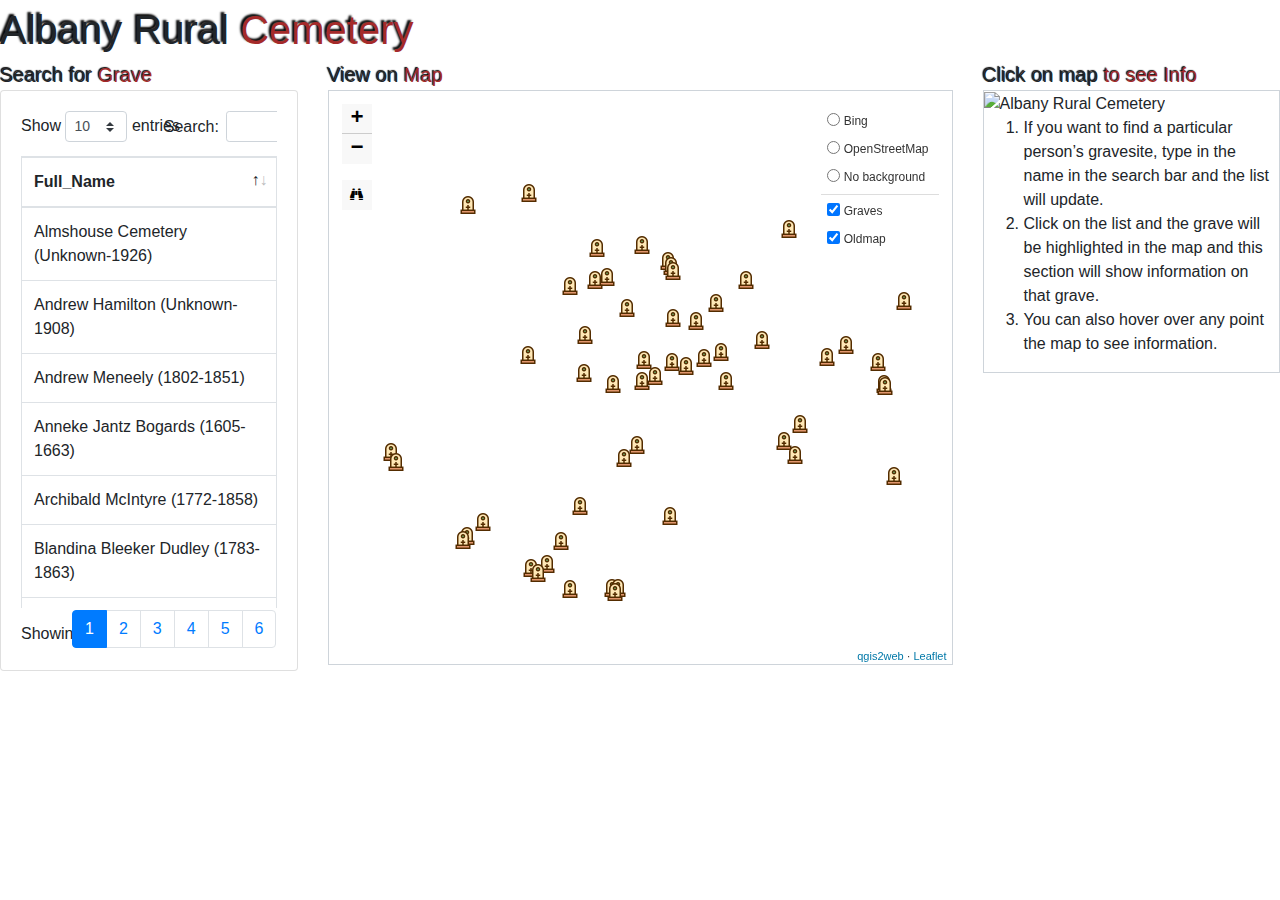
==== index.html @ 7cc1c459 "added grave photos" ====
<!doctype html>
<html lang="en">

<head>
    <meta charset="utf-8">
    <meta http-equiv="X-UA-Compatible" content="IE=edge">
    <meta name="viewport" content="initial-scale=1,user-scalable=no,maximum-scale=1,width=device-width">
    <meta name="mobile-web-app-capable" content="yes">
    <meta name="apple-mobile-web-app-capable" content="yes">
    <link rel="stylesheet" href="css/leaflet.css">
    <link rel="stylesheet" href="css/qgis2web.css">
    <link rel="stylesheet" href="css/fontawesome-all.min.css">
    <link rel="stylesheet" href="css/leaflet-search.css">
    <!-- Custom fonts for this template-->
    <link href="css/all.min.css" rel="stylesheet" type="text/css">

    <!-- Page level plugin CSS-->
    <link href="css/dataTables.bootstrap4.css" rel="stylesheet">

    <!-- Custom styles for this template-->
    <link href="css/sb-admin.css" rel="stylesheet">

    <script src="js/jquery.min.js"></script>
    <script src="js/bootstrap.bundle.min.js"></script>
    <script src="js/jquery.dataTables.js"></script>
    <script src="js/dataTables.bootstrap4.js"></script>

    <script src="js/qgis2web_expressions.js"></script>
    <script src="js/leaflet.js"></script>
    <script src="js/leaflet.rotatedMarker.js"></script>
    <script src="js/leaflet.pattern.js"></script>
    <script src="js/leaflet-hash.js"></script>
    <script src="js/Autolinker.min.js"></script>
    <script src="js/rbush.min.js"></script>
    <script src="js/labelgun.min.js"></script>
    <script src="js/labels.js"></script>
    <script src="js/leaflet-search.js"></script>
    <script src="data/Notables_1_updated.js"></script>

    <script src="https://cdn.polyfill.io/v2/polyfill.min.js?features=Promise"></script>
    <script src="js/leaflet-bing-layer.min.js"></script>
    <style>
        #map {
            width: 100%;
            height: 575px;
        }
        
        .info {
            padding: 6px 8px;
            font: 14px/16px Arial, Helvetica, sans-serif;
            background: white;
            background: rgba(255, 255, 255, 0.8);
            box-shadow: 0 0 15px rgba(0, 0, 0, 0.2);
            border-radius: 5px;
            pointer-events: none;
        }
    </style>
    <title></title>
</head>

<body>

    <div>
        <div class='row'>
            <div class="col-12">
                <span style="font-size: 40px;
                text-shadow: -2px -2px 2px black;">Albany Rural </span><span style="color: brown; font-size: 40px;
                text-shadow: -2px -2px 2px black;">Cemetery
                </span>
            </div>
        </div>
        <div class='row'>
            <div class="col-sm-3 col-md-3">
                <div id='info'></div>
                <span style="font-size: 20px;text-shadow: -1px -1px 1px black;">Search for </span>
                <span style="color: brown; font-size: 20px;
                            text-shadow: -1px -1px 1px black;">Grave
                </span>
                <div class="card mb-3">
                    <!-- <div class="card-header">
                                <i class="fas fa-table"></i> Click the list to view in map
                            </div> -->
                    <div class="card-body">
                        <div class="table-responsive">
                            <table class="table table-bordered" id="dataTable" width="100%" cellspacing="0">
                                <thead>
                                    <tr></tr>
                                </thead>
                                <tbody></tbody>
                            </table>
                        </div>
                    </div>
                </div>
            </div>

            <div class="col-sm-6 col-md-6">
                <span style="font-size: 20px;text-shadow: -1px -1px 1px black;">View on </span>
                <span style="color: brown; font-size: 20px;text-shadow: -1px -1px 1px black;">Map</span>
                <div id="map" style="border: #ced4da 1px solid">
                </div>
            </div>
            <div class="col-sm-3 col-md-3">
                <span style="font-size: 20px; text-shadow: -1px -1px 1px black; ">Click on map </span>
                <span style="color: brown; font-size: 20px; text-shadow: -1px -1px 1px black; ">to see Info</span>
                <div id="bio" style="border: #ced4da 1px solid">
                    <img src="https://s14-eu5.startpage.com/cgi-bin/serveimage?url=https%3A%2F%2Fupload.wikimedia.org%2Fwikipedia%2Fcommons%2F9%2F94%2FAlbany_Rural_Cemetery_16.jpg&sp=553de59a2ab49dc7fc9ce451734e9814" alt="Albany Rural Cemetery" width="100%" height="100%">
                    <ol>
                        <li>If you want to find a particular person’s gravesite, type in the name in the search bar and the list will update.</li>
                        <li>Click on the list and the grave will be highlighted in the map and this section will show information on that grave.</li>
                        <li>You can also hover over any point the map to see information.</li>
                    </ol>
                </div>
            </div>
        </div>
        <div class='row'>
            <div class="col "></div>
            <div class="col "></div>
        </div>
    </div>
    <!-- <iframe src="https://www.google.com/maps/embed?pb=!4v1564128406600!6m8!1m7!1stxEy7qZUuLd08lRVj1qCnw!2m2!1d42.70544377507082!2d-73.73282308149905!3f322.23315604397925!4f-14.34653017062999!5f0.7820865974627469 " width="600 " height="450
                " frameborder="0 " style="border:0 " allowfullscreen></iframe> -->


</body>
<script src="js/myFuncs.js"></script>
<script>
    var highlightLayer;

    function highlightFeature(e) {
        highlightLayer = e.target;

        b = L.DomUtil.get('bio');
        b.innerHTML = bio_table_generator(highlightLayer.feature);
        // debugger;

        if (e.target.feature.geometry.type === 'LineString') {
            highlightLayer.setStyle({
                color: '#ffff00',
            });
        } else {
            highlightLayer.setStyle({
                fillColor: '#ffff00',
                fillOpacity: 1
            });
        }
    }

    var map = L.map('map', {
        zoomControl: true,
        maxZoom: 28,
        minZoom: 1
    })
    var hash = new L.Hash(map);
    map.attributionControl.setPrefix('<a href="https://github.com/tomchadwin/qgis2web " target="_blank ">qgis2web</a> &middot; <a href="http://leafletjs.com " title="A JS library for interactive maps ">Leaflet</a>');
    var bounds_group = new L.featureGroup([]);

    function setBounds() {
        if (bounds_group.getLayers().length) {
            map.fitBounds(bounds_group.getBounds());
        }
    }
    var layer_OSMStandard_0 = L.tileLayer('http://tile.openstreetmap.org/{z}/{x}/{y}.png', {
        opacity: 1.0,
        attribution: '<a href="https://www.openstreetmap.org/copyright ">© OpenStreetMap contributors, CC-BY-SA</a>',
    });
    layer_OSMStandard_0;
    // map.addLayer(layer_OSMStandard_0);

    var BING_KEY = 'AuhiCJHlGzhg93IqUH_oCpl_-ZUrIE6SPftlyGYUvr9Amx5nzA-WqGcPquyFZl4L';
    var bingLayer = L.tileLayer.bing(BING_KEY);

    var empty_baseLayer = L.tileLayer('', {});

    function pop_Notables_1(feature, layer) {
        layer.on({
            mouseout: function(e) {
                // info.update();

                for (i in e.target._eventParents) {
                    e.target._eventParents[i].resetStyle(e.target);
                }
            },
            mouseover: highlightFeature,
        });
    }

    map.createPane('pane_Notables_1');
    map.getPane('pane_Notables_1').style.zIndex = 401;
    map.getPane('pane_Notables_1').style['mix-blend-mode'] = 'normal';
    var layer_Notables_1 = new L.geoJson(json_Notables_1, {
        attribution: '',
        pane: 'pane_Notables_1',
        onEachFeature: pop_Notables_1,
        pointToLayer: function(feature, latlng) {
            var context = {
                feature: feature,
                variables: {}
            };
            // you can set .my-div-icon styles in CSS
            return L.marker(latlng, style_Notables_div_icon(feature));
            // return L.circleMarker(latlng, style_Notables_1_0(feature));
        },
    });
    bounds_group.addLayer(layer_Notables_1);
    setBounds();
    let search = new L.Control.Search({
        layer: layer_Notables_1,
        initial: false,
        hideMarkerOnCollapse: true,
        propertyName: 'Full_Name'
    });
    map.addControl(search);
    var imageUrl = 'images/OldMapHiRes-600.png';
    var imageBounds = [
        [42.6947488, -73.7457503],
        [42.7174971, -73.7212940]
    ];
    var oldMap = L.imageOverlay(imageUrl, imageBounds)
    oldMap.addTo(map);
    var baseLayers = {
        "Bing ": bingLayer,
        "OpenStreetMap ": layer_OSMStandard_0,
        "No background ": empty_baseLayer
    };

    var overlays = {
        "Graves ": layer_Notables_1,
        "Oldmap ": oldMap
    };
    L.control.layers(baseLayers, overlays, {
        collapsed: false
    }).addTo(map);
    document.getElementsByClassName('search-button')[0].className +=
        ' fa fa-binoculars';
</script>
<script>
    // $table = $('#sidebar table>tbody');
    $table = $('#dataTable');
    $col_to_show = ['Full_Name', 'Birth', 'Death', "Source", "Titles", "PhotoURL", "BioURL"];
    // "OBJECTID", "First_name", "Last_Name", "ARC_Secton", "ARCPvt_Pub", "ARC_Lot", "Full_Name", "Source", "Titles", "Birth", "Death", "NotablesID", "PhotoURL", "BioURL"]

    $data_table = [];
    layer_Notables_1.eachLayer(function(layer) {
        $data = [];
        for (const key in $col_to_show) {
            if (layer.feature.properties.hasOwnProperty($col_to_show[key])) {
                const element = layer.feature.properties[$col_to_show[key]];
                $data.push(element);
            }
        }
        $data_table.unshift($data);
        // debugger;
        // $data_table.push(layer.feature.properties);
    });
    var table = $('#dataTable').DataTable({
        data: $data_table,
        columns: [{
            title: "Full_Name "
        }],
        "columnDefs": [{
            // The `data` parameter refers to the data for the cell (defined by the
            // `data` option, which defaults to the column being worked with, in
            // this case `data: 0`.
            "render": function(data, type, row) {
                // debugger;
                birth = typeof(row[1]) == "string" ? row[1].substr(0, 4) : "Unknown";
                death = typeof(row[2]) == "string" ? row[2].substr(0, 4) : "Unknown";
                return data + ' (' + birth + '-' + death + ')';
            },
            "targets": 0
        }, {
            "visible": false,
            "targets": [1]
        }],
        "scrollY": "400px",
        "scrollCollapse": true,
        "paging": true,
        "pagingType": "numbers"
    });
    $('#dataTable tbody').on('click', 'tr', function() {
        var data = table.row(this).data();
        // alert('You clicked on ' + data[0] + '\'s row');
        // console.log(data);
        search._fillRecordsCache()
        $loc = search._getLocation(data[0]);
        search.showLocation($loc, data[0]);
        let s = search._recordsFromLayer()[data[0]];
        b = L.DomUtil.get('bio');
        b.innerHTML = bio_table_generator(s.layer.feature);
    });
</script>

</html>
---- css/leaflet.css ----
/* required styles */

.leaflet-pane,
.leaflet-tile,
.leaflet-marker-icon,
.leaflet-marker-shadow,
.leaflet-tile-container,
.leaflet-pane > svg,
.leaflet-pane > canvas,
.leaflet-zoom-box,
.leaflet-image-layer,
.leaflet-layer {
	position: absolute;
	left: 0;
	top: 0;
	}
.leaflet-container {
	overflow: hidden;
	}
.leaflet-tile,
.leaflet-marker-icon,
.leaflet-marker-shadow {
	-webkit-user-select: none;
	   -moz-user-select: none;
	        user-select: none;
	  -webkit-user-drag: none;
	}
/* Prevents IE11 from highlighting tiles in blue */
.leaflet-tile::selection {
	background: transparent;
}
/* Safari renders non-retina tile on retina better with this, but Chrome is worse */
.leaflet-safari .leaflet-tile {
	image-rendering: -webkit-optimize-contrast;
	}
/* hack that prevents hw layers "stretching" when loading new tiles */
.leaflet-safari .leaflet-tile-container {
	width: 1600px;
	height: 1600px;
	-webkit-transform-origin: 0 0;
	}
.leaflet-marker-icon,
.leaflet-marker-shadow {
	display: block;
	}
/* .leaflet-container svg: reset svg max-width decleration shipped in Joomla! (joomla.org) 3.x */
/* .leaflet-container img: map is broken in FF if you have max-width: 100% on tiles */
.leaflet-container .leaflet-overlay-pane svg,
.leaflet-container .leaflet-marker-pane img,
.leaflet-container .leaflet-shadow-pane img,
.leaflet-container .leaflet-tile-pane img,
.leaflet-container img.leaflet-image-layer,
.leaflet-container .leaflet-tile {
	max-width: none !important;
	max-height: none !important;
	}

.leaflet-container.leaflet-touch-zoom {
	-ms-touch-action: pan-x pan-y;
	touch-action: pan-x pan-y;
	}
.leaflet-container.leaflet-touch-drag {
	-ms-touch-action: pinch-zoom;
	/* Fallback for FF which doesn't support pinch-zoom */
	touch-action: none;
	touch-action: pinch-zoom;
}
.leaflet-container.leaflet-touch-drag.leaflet-touch-zoom {
	-ms-touch-action: none;
	touch-action: none;
}
.leaflet-container {
	-webkit-tap-highlight-color: transparent;
}
.leaflet-container a {
	-webkit-tap-highlight-color: rgba(51, 181, 229, 0.4);
}
.leaflet-tile {
	filter: inherit;
	visibility: hidden;
	}
.leaflet-tile-loaded {
	visibility: inherit;
	}
.leaflet-zoom-box {
	width: 0;
	height: 0;
	-moz-box-sizing: border-box;
	     box-sizing: border-box;
	z-index: 800;
	}
/* workaround for https://bugzilla.mozilla.org/show_bug.cgi?id=888319 */
.leaflet-overlay-pane svg {
	-moz-user-select: none;
	}

.leaflet-pane         { z-index: 400; }

.leaflet-tile-pane    { z-index: 200; }
.leaflet-overlay-pane { z-index: 400; }
.leaflet-shadow-pane  { z-index: 500; }
.leaflet-marker-pane  { z-index: 600; }
.leaflet-tooltip-pane   { z-index: 650; }
.leaflet-popup-pane   { z-index: 700; }

.leaflet-map-pane canvas { z-index: 100; }
.leaflet-map-pane svg    { z-index: 200; }

.leaflet-vml-shape {
	width: 1px;
	height: 1px;
	}
.lvml {
	behavior: url(#default#VML);
	display: inline-block;
	position: absolute;
	}


/* control positioning */

.leaflet-control {
	position: relative;
	z-index: 800;
	pointer-events: visiblePainted; /* IE 9-10 doesn't have auto */
	pointer-events: auto;
	}
.leaflet-top,
.leaflet-bottom {
	position: absolute;
	z-index: 1000;
	pointer-events: none;
	}
.leaflet-top {
	top: 0;
	}
.leaflet-right {
	right: 0;
	}
.leaflet-bottom {
	bottom: 0;
	}
.leaflet-left {
	left: 0;
	}
.leaflet-control {
	float: left;
	clear: both;
	}
.leaflet-right .leaflet-control {
	float: right;
	}
.leaflet-top .leaflet-control {
	margin-top: 10px;
	}
.leaflet-bottom .leaflet-control {
	margin-bottom: 10px;
	}
.leaflet-left .leaflet-control {
	margin-left: 10px;
	}
.leaflet-right .leaflet-control {
	margin-right: 10px;
	}


/* zoom and fade animations */

.leaflet-fade-anim .leaflet-tile {
	will-change: opacity;
	}
.leaflet-fade-anim .leaflet-popup {
	opacity: 0;
	-webkit-transition: opacity 0.2s linear;
	   -moz-transition: opacity 0.2s linear;
	        transition: opacity 0.2s linear;
	}
.leaflet-fade-anim .leaflet-map-pane .leaflet-popup {
	opacity: 1;
	}
.leaflet-zoom-animated {
	-webkit-transform-origin: 0 0;
	    -ms-transform-origin: 0 0;
	        transform-origin: 0 0;
	}
.leaflet-zoom-anim .leaflet-zoom-animated {
	will-change: transform;
	}
.leaflet-zoom-anim .leaflet-zoom-animated {
	-webkit-transition: -webkit-transform 0.25s cubic-bezier(0,0,0.25,1);
	   -moz-transition:    -moz-transform 0.25s cubic-bezier(0,0,0.25,1);
	        transition:         transform 0.25s cubic-bezier(0,0,0.25,1);
	}
.leaflet-zoom-anim .leaflet-tile,
.leaflet-pan-anim .leaflet-tile {
	-webkit-transition: none;
	   -moz-transition: none;
	        transition: none;
	}

.leaflet-zoom-anim .leaflet-zoom-hide {
	visibility: hidden;
	}


/* cursors */

.leaflet-interactive {
	cursor: pointer;
	}
.leaflet-grab {
	cursor: -webkit-grab;
	cursor:    -moz-grab;
	cursor:         grab;
	}
.leaflet-crosshair,
.leaflet-crosshair .leaflet-interactive {
	cursor: crosshair;
	}
.leaflet-popup-pane,
.leaflet-control {
	cursor: auto;
	}
.leaflet-dragging .leaflet-grab,
.leaflet-dragging .leaflet-grab .leaflet-interactive,
.leaflet-dragging .leaflet-marker-draggable {
	cursor: move;
	cursor: -webkit-grabbing;
	cursor:    -moz-grabbing;
	cursor:         grabbing;
	}

/* marker & overlays interactivity */
.leaflet-marker-icon,
.leaflet-marker-shadow,
.leaflet-image-layer,
.leaflet-pane > svg path,
.leaflet-tile-container {
	pointer-events: none;
	}

.leaflet-marker-icon.leaflet-interactive,
.leaflet-image-layer.leaflet-interactive,
.leaflet-pane > svg path.leaflet-interactive,
svg.leaflet-image-layer.leaflet-interactive path {
	pointer-events: visiblePainted; /* IE 9-10 doesn't have auto */
	pointer-events: auto;
	}

/* visual tweaks */

.leaflet-container {
	background: #ddd;
	outline: 0;
	}
.leaflet-container a {
	color: #0078A8;
	}
.leaflet-container a.leaflet-active {
	outline: 2px solid orange;
	}
.leaflet-zoom-box {
	border: 2px dotted #38f;
	background: rgba(255,255,255,0.5);
	}


/* general typography */
.leaflet-container {
	font: 12px/1.5 "Helvetica Neue", Arial, Helvetica, sans-serif;
	}


/* general toolbar styles */

.leaflet-bar {
	box-shadow: 0 1px 5px rgba(0,0,0,0.65);
	border-radius: 4px;
	}
.leaflet-bar a,
.leaflet-bar a:hover {
	background-color: #fff;
	border-bottom: 1px solid #ccc;
	width: 26px;
	height: 26px;
	line-height: 26px;
	display: block;
	text-align: center;
	text-decoration: none;
	color: black;
	}
.leaflet-bar a,
.leaflet-control-layers-toggle {
	background-position: 50% 50%;
	background-repeat: no-repeat;
	display: block;
	}
.leaflet-bar a:hover {
	background-color: #f4f4f4;
	}
.leaflet-bar a:first-child {
	border-top-left-radius: 4px;
	border-top-right-radius: 4px;
	}
.leaflet-bar a:last-child {
	border-bottom-left-radius: 4px;
	border-bottom-right-radius: 4px;
	border-bottom: none;
	}
.leaflet-bar a.leaflet-disabled {
	cursor: default;
	background-color: #f4f4f4;
	color: #bbb;
	}

.leaflet-touch .leaflet-bar a {
	width: 30px;
	height: 30px;
	line-height: 30px;
	}
.leaflet-touch .leaflet-bar a:first-child {
	border-top-left-radius: 2px;
	border-top-right-radius: 2px;
	}
.leaflet-touch .leaflet-bar a:last-child {
	border-bottom-left-radius: 2px;
	border-bottom-right-radius: 2px;
	}

/* zoom control */

.leaflet-control-zoom-in,
.leaflet-control-zoom-out {
	font: bold 18px 'Lucida Console', Monaco, monospace;
	text-indent: 1px;
	}

.leaflet-touch .leaflet-control-zoom-in, .leaflet-touch .leaflet-control-zoom-out  {
	font-size: 22px;
	}


/* layers control */

.leaflet-control-layers {
	box-shadow: 0 1px 5px rgba(0,0,0,0.4);
	background: #fff;
	border-radius: 5px;
	}
.leaflet-control-layers-toggle {
	background-image: url(images/layers.png);
	width: 36px;
	height: 36px;
	}
.leaflet-retina .leaflet-control-layers-toggle {
	background-image: url(images/layers-2x.png);
	background-size: 26px 26px;
	}
.leaflet-touch .leaflet-control-layers-toggle {
	width: 44px;
	height: 44px;
	}
.leaflet-control-layers .leaflet-control-layers-list,
.leaflet-control-layers-expanded .leaflet-control-layers-toggle {
	display: none;
	}
.leaflet-control-layers-expanded .leaflet-control-layers-list {
	display: block;
	position: relative;
	}
.leaflet-control-layers-expanded {
	padding: 6px 10px 6px 6px;
	color: #333;
	background: #fff;
	}
.leaflet-control-layers-scrollbar {
	overflow-y: scroll;
	overflow-x: hidden;
	padding-right: 5px;
	}
.leaflet-control-layers-selector {
	margin-top: 2px;
	position: relative;
	top: 1px;
	}
.leaflet-control-layers label {
	display: block;
	}
.leaflet-control-layers-separator {
	height: 0;
	border-top: 1px solid #ddd;
	margin: 5px -10px 5px -6px;
	}

/* Default icon URLs */
.leaflet-default-icon-path {
	background-image: url(images/marker-icon.png);
	}


/* attribution and scale controls */

.leaflet-container .leaflet-control-attribution {
	background: #fff;
	background: rgba(255, 255, 255, 0.7);
	margin: 0;
	}
.leaflet-control-attribution,
.leaflet-control-scale-line {
	padding: 0 5px;
	color: #333;
	}
.leaflet-control-attribution a {
	text-decoration: none;
	}
.leaflet-control-attribution a:hover {
	text-decoration: underline;
	}
.leaflet-container .leaflet-control-attribution,
.leaflet-container .leaflet-control-scale {
	font-size: 11px;
	}
.leaflet-left .leaflet-control-scale {
	margin-left: 5px;
	}
.leaflet-bottom .leaflet-control-scale {
	margin-bottom: 5px;
	}
.leaflet-control-scale-line {
	border: 2px solid #777;
	border-top: none;
	line-height: 1.1;
	padding: 2px 5px 1px;
	font-size: 11px;
	white-space: nowrap;
	overflow: hidden;
	-moz-box-sizing: border-box;
	     box-sizing: border-box;

	background: #fff;
	background: rgba(255, 255, 255, 0.5);
	}
.leaflet-control-scale-line:not(:first-child) {
	border-top: 2px solid #777;
	border-bottom: none;
	margin-top: -2px;
	}
.leaflet-control-scale-line:not(:first-child):not(:last-child) {
	border-bottom: 2px solid #777;
	}

.leaflet-touch .leaflet-control-attribution,
.leaflet-touch .leaflet-control-layers,
.leaflet-touch .leaflet-bar {
	box-shadow: none;
	}
.leaflet-touch .leaflet-control-layers,
.leaflet-touch .leaflet-bar {
	border: 2px solid rgba(0,0,0,0.2);
	background-clip: padding-box;
	}


/* popup */

.leaflet-popup {
	position: absolute;
	text-align: center;
	margin-bottom: 20px;
	}
.leaflet-popup-content-wrapper {
	padding: 1px;
	text-align: left;
	border-radius: 12px;
	}
.leaflet-popup-content {
	margin: 13px 19px;
	line-height: 1.4;
	}
.leaflet-popup-content p {
	margin: 18px 0;
	}
.leaflet-popup-tip-container {
	width: 40px;
	height: 20px;
	position: absolute;
	left: 50%;
	margin-left: -20px;
	overflow: hidden;
	pointer-events: none;
	}
.leaflet-popup-tip {
	width: 17px;
	height: 17px;
	padding: 1px;

	margin: -10px auto 0;

	-webkit-transform: rotate(45deg);
	   -moz-transform: rotate(45deg);
	    -ms-transform: rotate(45deg);
	        transform: rotate(45deg);
	}
.leaflet-popup-content-wrapper,
.leaflet-popup-tip {
	background: white;
	color: #333;
	box-shadow: 0 3px 14px rgba(0,0,0,0.4);
	}
.leaflet-container a.leaflet-popup-close-button {
	position: absolute;
	top: 0;
	right: 0;
	padding: 4px 4px 0 0;
	border: none;
	text-align: center;
	width: 18px;
	height: 14px;
	font: 16px/14px Tahoma, Verdana, sans-serif;
	color: #c3c3c3;
	text-decoration: none;
	font-weight: bold;
	background: transparent;
	}
.leaflet-container a.leaflet-popup-close-button:hover {
	color: #999;
	}
.leaflet-popup-scrolled {
	overflow: auto;
	border-bottom: 1px solid #ddd;
	border-top: 1px solid #ddd;
	}

.leaflet-oldie .leaflet-popup-content-wrapper {
	zoom: 1;
	}
.leaflet-oldie .leaflet-popup-tip {
	width: 24px;
	margin: 0 auto;

	-ms-filter: "progid:DXImageTransform.Microsoft.Matrix(M11=0.70710678, M12=0.70710678, M21=-0.70710678, M22=0.70710678)";
	filter: progid:DXImageTransform.Microsoft.Matrix(M11=0.70710678, M12=0.70710678, M21=-0.70710678, M22=0.70710678);
	}
.leaflet-oldie .leaflet-popup-tip-container {
	margin-top: -1px;
	}

.leaflet-oldie .leaflet-control-zoom,
.leaflet-oldie .leaflet-control-layers,
.leaflet-oldie .leaflet-popup-content-wrapper,
.leaflet-oldie .leaflet-popup-tip {
	border: 1px solid #999;
	}


/* div icon */

.leaflet-div-icon {
	background: #fff;
	border: 1px solid #666;
	}


/* Tooltip */
/* Base styles for the element that has a tooltip */
.leaflet-tooltip {
	position: absolute;
	padding: 6px;
	background-color: #fff;
	border: 1px solid #fff;
	border-radius: 3px;
	color: #222;
	white-space: nowrap;
	-webkit-user-select: none;
	-moz-user-select: none;
	-ms-user-select: none;
	user-select: none;
	pointer-events: none;
	box-shadow: 0 1px 3px rgba(0,0,0,0.4);
	}
.leaflet-tooltip.leaflet-clickable {
	cursor: pointer;
	pointer-events: auto;
	}
.leaflet-tooltip-top:before,
.leaflet-tooltip-bottom:before,
.leaflet-tooltip-left:before,
.leaflet-tooltip-right:before {
	position: absolute;
	pointer-events: none;
	border: 6px solid transparent;
	background: transparent;
	content: "";
	}

/* Directions */

.leaflet-tooltip-bottom {
	margin-top: 6px;
}
.leaflet-tooltip-top {
	margin-top: -6px;
}
.leaflet-tooltip-bottom:before,
.leaflet-tooltip-top:before {
	left: 50%;
	margin-left: -6px;
	}
.leaflet-tooltip-top:before {
	bottom: 0;
	margin-bottom: -12px;
	border-top-color: #fff;
	}
.leaflet-tooltip-bottom:before {
	top: 0;
	margin-top: -12px;
	margin-left: -6px;
	border-bottom-color: #fff;
	}
.leaflet-tooltip-left {
	margin-left: -6px;
}
.leaflet-tooltip-right {
	margin-left: 6px;
}
.leaflet-tooltip-left:before,
.leaflet-tooltip-right:before {
	top: 50%;
	margin-top: -6px;
	}
.leaflet-tooltip-left:before {
	right: 0;
	margin-right: -12px;
	border-left-color: #fff;
	}
.leaflet-tooltip-right:before {
	left: 0;
	margin-left: -12px;
	border-right-color: #fff;
	}
---- css/qgis2web.css ----
#map {
            background-color: #ffffff
        }
        th {
            text-align: left;
            vertical-align: top;
        }
        .info {
            padding: 6px 8px;
            font: 14px/16px Arial, Helvetica, sans-serif;
            background: white;
            background: rgba(255,255,255,0.8);
            box-shadow: 0 0 15px rgba(0,0,0,0.2);
            border-radius: 5px;
        }
        .info h2 {
            margin: 0 0 5px;
            color: #777;
        }
        .leaflet-container {
            background: #fff;
            padding-right: 10px;
        }
        .leaflet-popup-content {
            width:auto !important;
            padding-right:10px;
        }
        .leaflet-tooltip {
            background: none;
            box-shadow: none;
            border: none;
        }
        .leaflet-tooltip-left:before, .leaflet-tooltip-right:before {
            border: 0px;
        }
        }
        .fa, .leaflet-container, a {
            color: #000000 !important;
        }
        .leaflet-control-zoom-in, .leaflet-control-zoom-out,
        .leaflet-control-locate a,
        .leaflet-touch .leaflet-control-geocoder-icon,
        .leaflet-control-search .search-button,
         .leaflet-control-measure {
            background-color: #f8f8f8 !important;
            border-radius: 0px !important;
            color: #000000 !important;
        }
        .leaflet-touch .leaflet-control-layers,
        .leaflet-touch .leaflet-bar,
        .leaflet-control-search,
        .leaflet-control-measure {
            border: 3px solid rgba(255,255,255,.4) !important;
        }
        .leaflet-control-attribution a {
            color: #0078A8 !important;
        }
        .leaflet-control-scale-line {
            border: 2px solid #f8f8f8 !important;
            border-top: none !important;
            color: black !important;
        }
        .leaflet-control-search .search-button,
        .leaflet-container .leaflet-control-search,
        .leaflet-control-measure {
            box-shadow: none !important;
        }
        .leaflet-control-search .search-button {
            width: 30px !important;
            height: 30px !important;
            font-size: 13px !important;
            text-align: center !important;
            line-height: 30px !important;
        }
        .leaflet-control-measure .leaflet-control {
            width: 30px !important;
            height: 30px !important;
        }
        .leaflet-container .leaflet-control-search{
            background: none !important;
        }
        .leaflet-control-search .search-input {
            margin: 0px 0px 0px 0px !important;
            height: 30px !important;
        }
        .leaflet-control-measure {
            background: none!important;
            border-radius: 4px !important;
        }
        .leaflet-control-measure .leaflet-control-measure-interaction {
            background-color: #f8f8f8 !important;
        }
        .leaflet-touch .leaflet-control-measure
        .leaflet-control-measure-toggle,
        .leaflet-touch .leaflet-control-measure
        .leaflet-control-measure-toggle:hover {
            width: 30px !important;
            height: 30px !important;
            border-radius: 0px !important;
            background-color: #f8f8f8 !important;
            color: #000000 !important;
            font-size: 13px;
            line-height: 30px;
            text-align: center;
            text-indent: 0%;
        }
        .leaflet-control-layers-toggle {
            background-color: #f8f8f8 !important;
        }
---- css/leaflet-search.css ----
/* 
 * Leaflet Control Search v2.7.0 - 2016-09-13 
 * 
 * Copyright 2016 Stefano Cudini 
 * stefano.cudini@gmail.com 
 * http://labs.easyblog.it/ 
 * 
 * Licensed under the MIT license. 
 * 
 * Demo: 
 * http://labs.easyblog.it/maps/leaflet-search/ 
 * 
 * Source: 
 * git@github.com:stefanocudini/leaflet-search.git 
 * 
 */

.leaflet-container .leaflet-control-search{position:relative;float:left;background:#fff;color:#1978cf;-moz-border-radius:4px;-webkit-border-radius:4px;border-radius:4px;background-color:rgba(255,255,255,.8);z-index:1000;box-shadow:0 1px 7px rgba(0,0,0,.65);margin-left:10px;margin-top:10px}.leaflet-control-search.search-exp{box-shadow:0 1px 7px #999;background:#fff}.leaflet-control-search .search-input{display:block;float:left;background:#fff;border:1px solid #666;border-radius:2px;height:18px;padding:0 18px 0 2px;margin:3px 0 3px 3px}.leaflet-control-search.search-load .search-input{background:url(../images/loader.gif) no-repeat center right #fff}.leaflet-control-search.search-load .search-cancel{visibility:hidden}.leaflet-control-search .search-cancel{display:block;width:22px;height:18px;position:absolute;right:22px;margin:3px 0;//background:url(../images/search-icon.png) no-repeat 0 -46px;text-decoration:none;filter:alpha(opacity=80);opacity:.8}.leaflet-control-search .search-cancel:hover{filter:alpha(opacity=100);opacity:1}.leaflet-control-search .search-cancel span{display:none;font-size:18px;line-height:20px;color:#ccc;font-weight:700}.leaflet-control-search .search-cancel:hover span{color:#aaa}.leaflet-control-search .search-button{display:block;float:left;width:26px;height:26px;//background:url(../images/search-icon.png) no-repeat 2px 2px #fff;border-radius:4px}.leaflet-control-search .search-button:hover{//background:url(../images/search-icon.png) no-repeat 2px -22px #fafafa}.leaflet-control-search .search-tooltip{position:absolute;top:100%;left:0;float:left;list-style:none;padding-left:0;min-width:120px;max-height:122px;box-shadow:1px 1px 6px rgba(0,0,0,.4);background-color:rgba(0,0,0,.25);z-index:1010;overflow-y:auto;overflow-x:hidden;cursor:pointer}.leaflet-control-search .search-tip{margin:2px;padding:2px 4px;display:block;color:#000;background:#eee;border-radius:.25em;text-decoration:none;white-space:nowrap;vertical-align:center}.leaflet-control-search .search-button:hover{background-color:#f4f4f4}.leaflet-control-search .search-tip-select,.leaflet-control-search .search-tip:hover{background-color:#fff}.leaflet-control-search .search-alert{cursor:pointer;clear:both;font-size:.75em;margin-bottom:5px;padding:0 .25em;color:#e00;font-weight:700;border-radius:.25em}
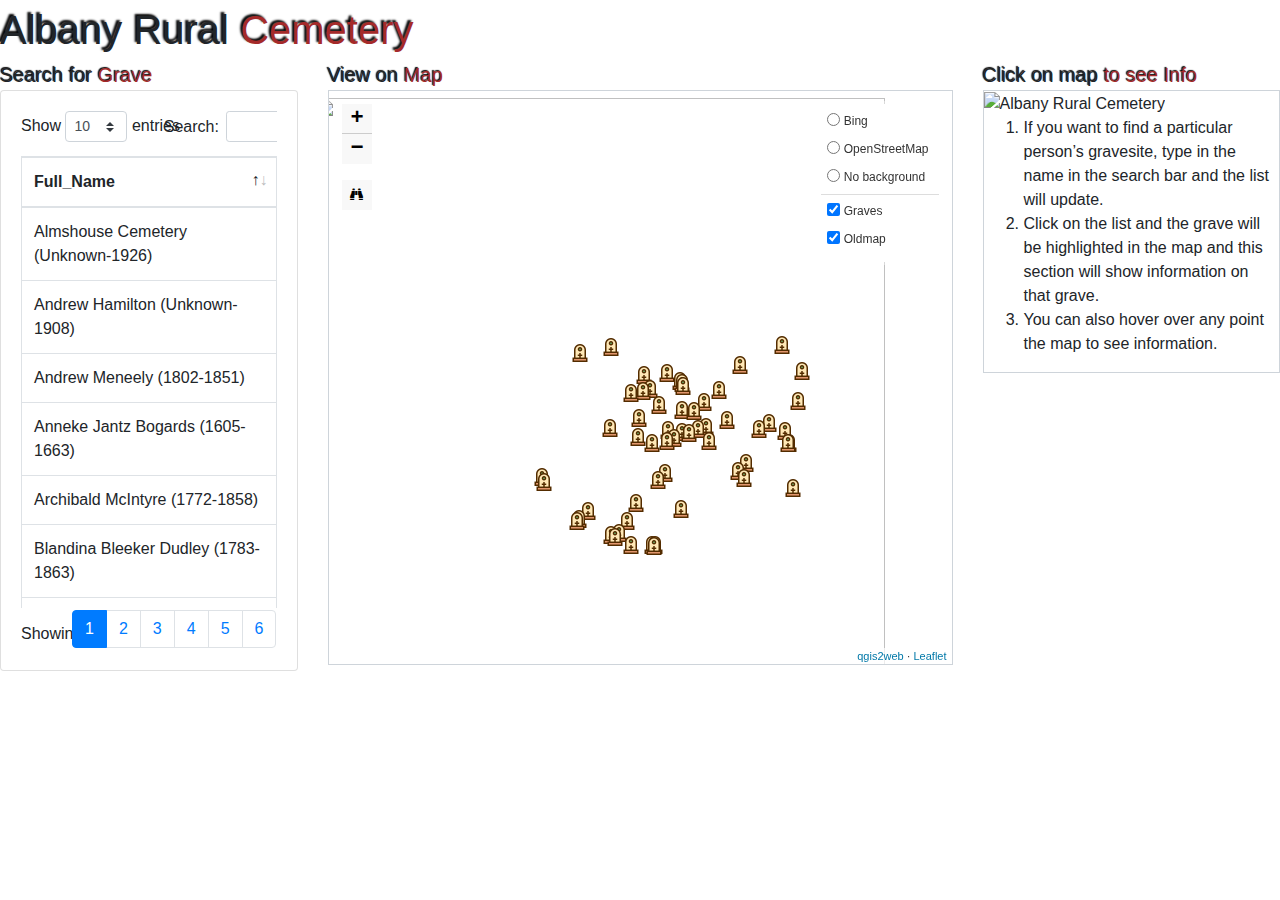
==== commit 86e43184: "set initial zoom level" ====
--- a/index.html
+++ b/index.html
@@ -146,17 +146,19 @@
     }
 
     var map = L.map('map', {
-        zoomControl: true,
-        maxZoom: 28,
-        minZoom: 1
-    })
-    var hash = new L.Hash(map);
+            zoomControl: true,
+            maxZoom: 28,
+            minZoom: 1,
+            center: [42.7087, -73.7318], //15/42.7087/-73.7318
+            zoom: 15
+        })
+        // var hash = new L.Hash(map);
     map.attributionControl.setPrefix('<a href="https://github.com/tomchadwin/qgis2web " target="_blank ">qgis2web</a> &middot; <a href="http://leafletjs.com " title="A JS library for interactive maps ">Leaflet</a>');
     var bounds_group = new L.featureGroup([]);
 
     function setBounds() {
         if (bounds_group.getLayers().length) {
-            map.fitBounds(bounds_group.getBounds());
+            // map.fitBounds(bounds_group.getBounds());
         }
     }
     var layer_OSMStandard_0 = L.tileLayer('http://tile.openstreetmap.org/{z}/{x}/{y}.png', {
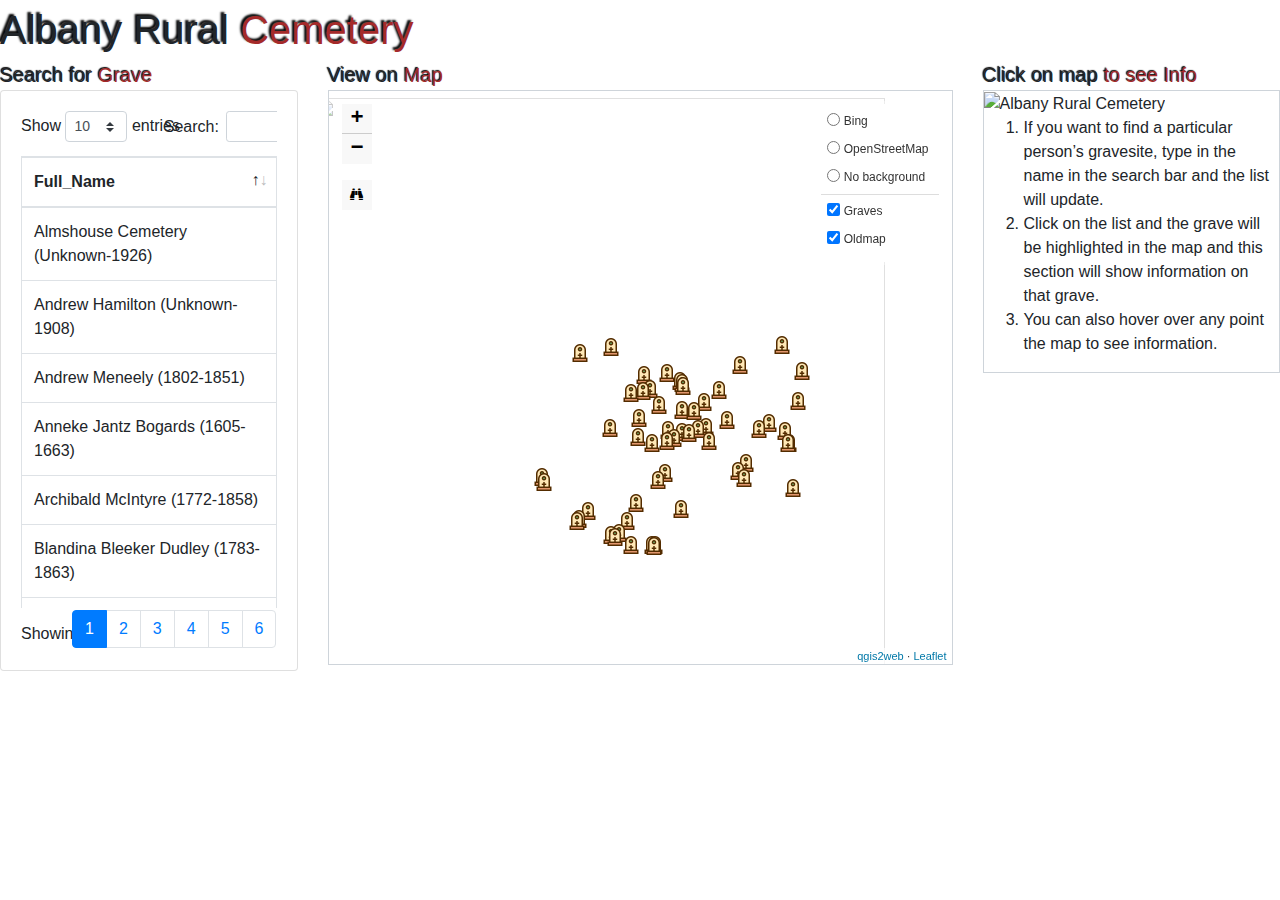
==== commit 7373e630: "add opacity to image layer" ====
--- a/index.html
+++ b/index.html
@@ -217,7 +217,9 @@
         [42.6947488, -73.7457503],
         [42.7174971, -73.7212940]
     ];
-    var oldMap = L.imageOverlay(imageUrl, imageBounds)
+    var oldMap = L.imageOverlay(imageUrl, imageBounds, {
+        opacity: 0.5
+    });
     oldMap.addTo(map);
     var baseLayers = {
         "Bing ": bingLayer,
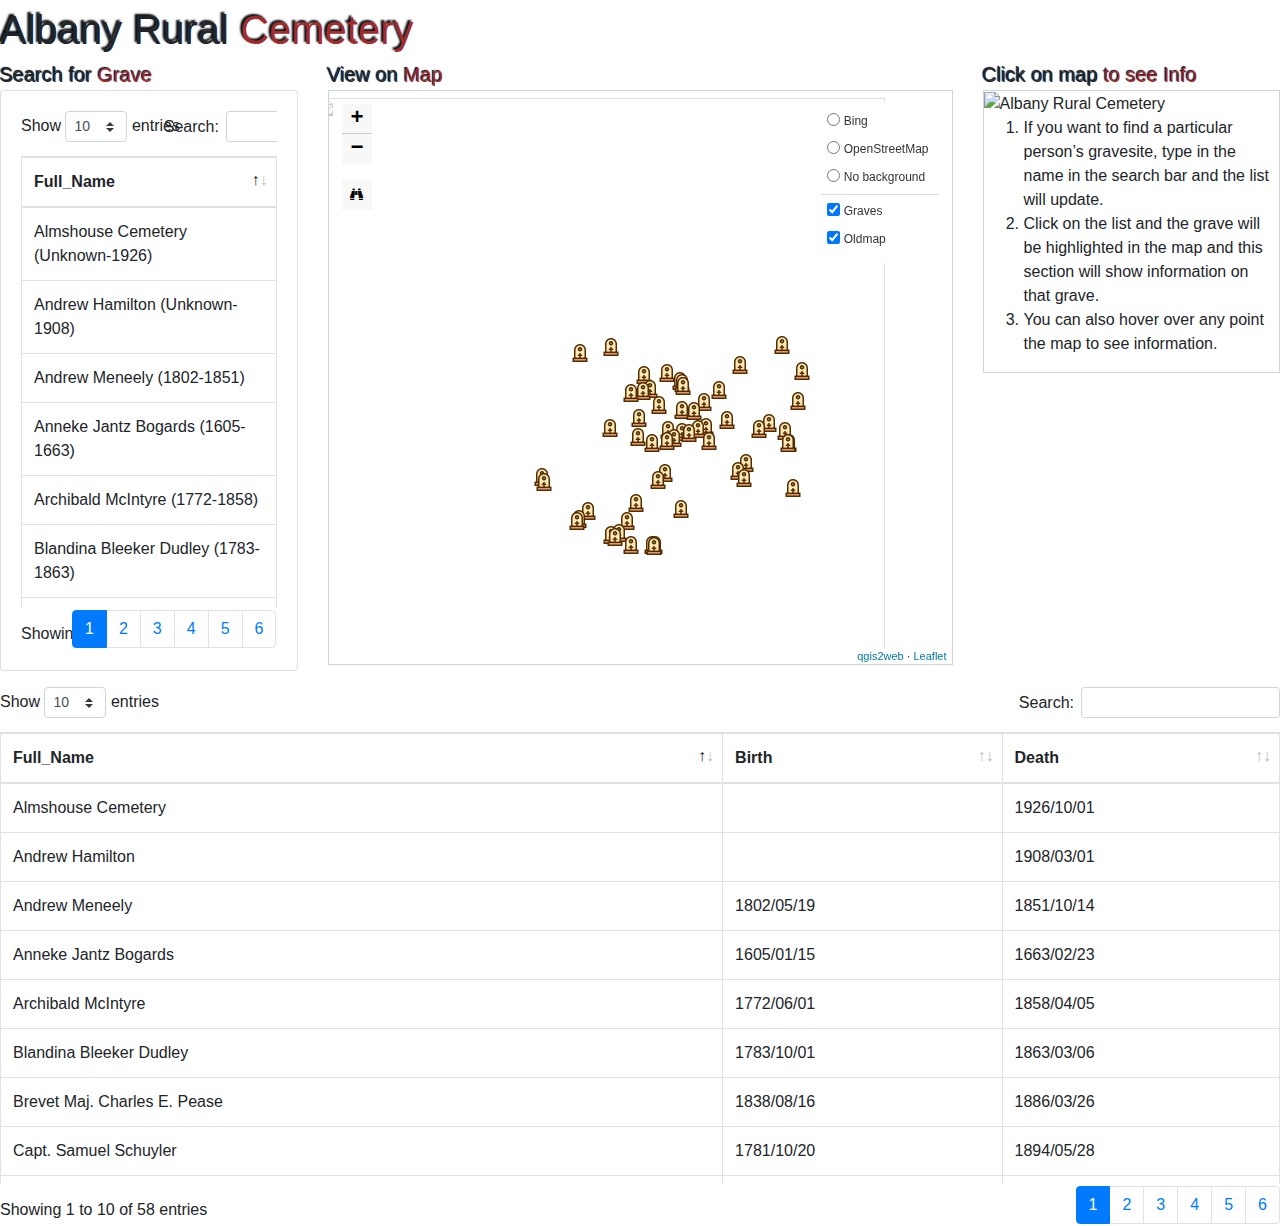
==== commit c9cebffc: "add extra table" ====
--- a/index.html
+++ b/index.html
@@ -83,10 +83,6 @@
                     <div class="card-body">
                         <div class="table-responsive">
                             <table class="table table-bordered" id="dataTable" width="100%" cellspacing="0">
-                                <thead>
-                                    <tr></tr>
-                                </thead>
-                                <tbody></tbody>
                             </table>
                         </div>
                     </div>
@@ -113,8 +109,11 @@
             </div>
         </div>
         <div class='row'>
-            <div class="col "></div>
-            <div class="col "></div>
+            <div class="col ">
+                <div class="table-responsive"></div>
+                <table class="table table-bordered" id="mainTable" width="100%" cellspacing="0"></table>
+            </div>
+            <!-- <div class="col "></div> -->
         </div>
     </div>
     <!-- <iframe src="https://www.google.com/maps/embed?pb=!4v1564128406600!6m8!1m7!1stxEy7qZUuLd08lRVj1qCnw!2m2!1d42.70544377507082!2d-73.73282308149905!3f322.23315604397925!4f-14.34653017062999!5f0.7820865974627469 " width="600 " height="450
@@ -259,7 +258,7 @@
     var table = $('#dataTable').DataTable({
         data: $data_table,
         columns: [{
-            title: "Full_Name "
+            title: "Full_Name"
         }],
         "columnDefs": [{
             // The `data` parameter refers to the data for the cell (defined by the
@@ -292,6 +291,35 @@
         b = L.DomUtil.get('bio');
         b.innerHTML = bio_table_generator(s.layer.feature);
     });
+    var maintable = $('#mainTable').DataTable({
+        data: $data_table,
+        columns: [{
+            title: "Full_Name"
+        }, {
+            title: "Birth"
+        }, {
+            title: "Death"
+        }],
+        // "columnDefs": [{
+        //     // The `data` parameter refers to the data for the cell (defined by the
+        //     // `data` option, which defaults to the column being worked with, in
+        //     // this case `data: 0`.
+        //     "render": function(data, type, row) {
+        //         // debugger;
+        //         birth = typeof(row[1]) == "string" ? row[1].substr(0, 4) : "Unknown";
+        //         death = typeof(row[2]) == "string" ? row[2].substr(0, 4) : "Unknown";
+        //         return data + ' (' + birth + '-' + death + ')';
+        //     },
+        //     "targets": 0
+        // }, {
+        //     "visible": false,
+        //     "targets": [1]
+        // }],
+        "scrollY": "400px",
+        "scrollCollapse": true,
+        "paging": true,
+        "pagingType": "numbers"
+    });
 </script>
 
 </html>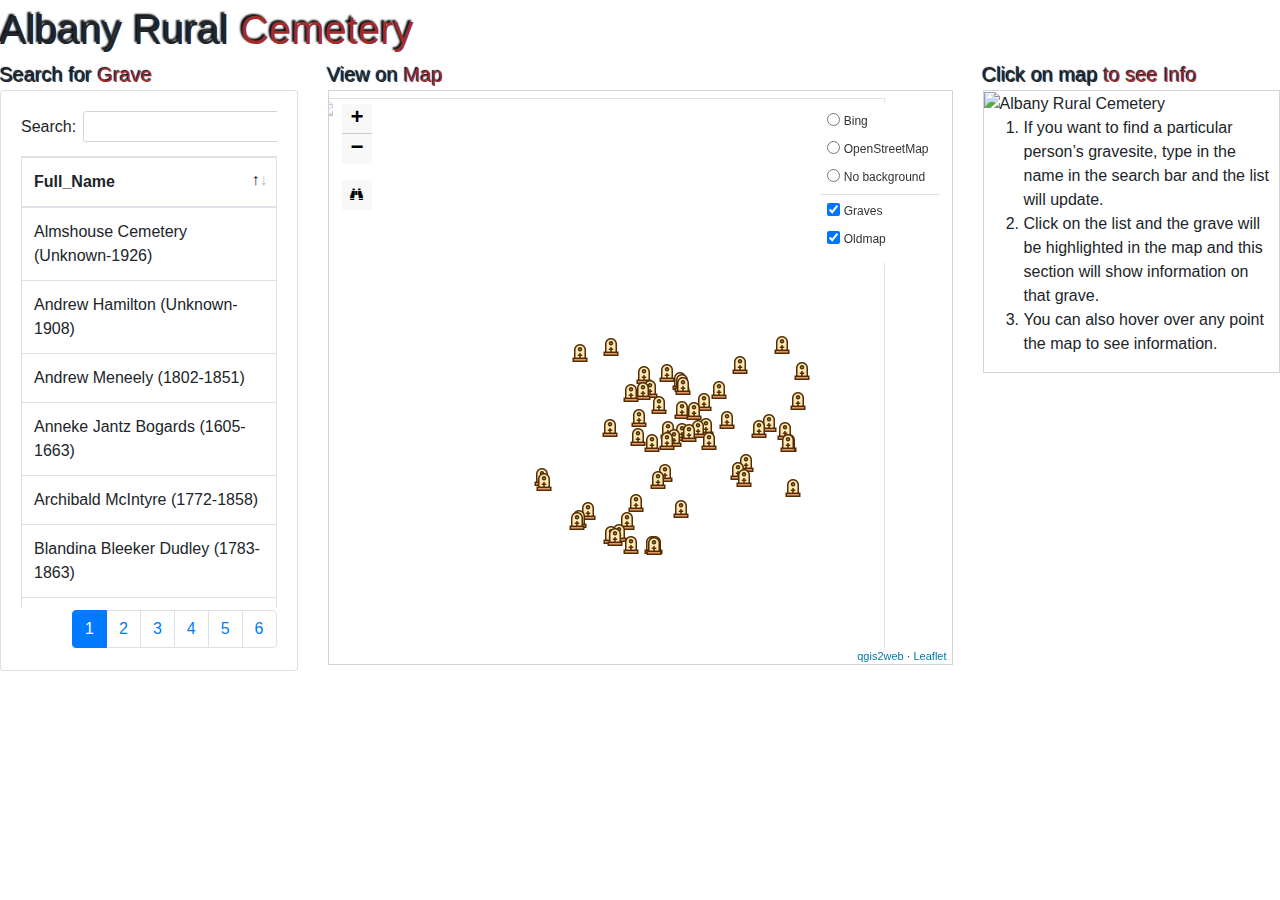
==== commit e063cf13: "removed main table" ====
--- a/index.html
+++ b/index.html
@@ -260,6 +260,7 @@
         columns: [{
             title: "Full_Name"
         }],
+        dom: 'f<t>p',
         "columnDefs": [{
             // The `data` parameter refers to the data for the cell (defined by the
             // `data` option, which defaults to the column being worked with, in
@@ -291,35 +292,35 @@
         b = L.DomUtil.get('bio');
         b.innerHTML = bio_table_generator(s.layer.feature);
     });
-    var maintable = $('#mainTable').DataTable({
-        data: $data_table,
-        columns: [{
-            title: "Full_Name"
-        }, {
-            title: "Birth"
-        }, {
-            title: "Death"
-        }],
-        // "columnDefs": [{
-        //     // The `data` parameter refers to the data for the cell (defined by the
-        //     // `data` option, which defaults to the column being worked with, in
-        //     // this case `data: 0`.
-        //     "render": function(data, type, row) {
-        //         // debugger;
-        //         birth = typeof(row[1]) == "string" ? row[1].substr(0, 4) : "Unknown";
-        //         death = typeof(row[2]) == "string" ? row[2].substr(0, 4) : "Unknown";
-        //         return data + ' (' + birth + '-' + death + ')';
-        //     },
-        //     "targets": 0
-        // }, {
-        //     "visible": false,
-        //     "targets": [1]
-        // }],
-        "scrollY": "400px",
-        "scrollCollapse": true,
-        "paging": true,
-        "pagingType": "numbers"
-    });
+    // var maintable = $('#mainTable').DataTable({
+    //     data: $data_table,
+    //     columns: [{
+    //         title: "Full_Name"
+    //     }, {
+    //         title: "Birth"
+    //     }, {
+    //         title: "Death"
+    //     }],
+    //     // "columnDefs": [{
+    //     //     // The `data` parameter refers to the data for the cell (defined by the
+    //     //     // `data` option, which defaults to the column being worked with, in
+    //     //     // this case `data: 0`.
+    //     //     "render": function(data, type, row) {
+    //     //         // debugger;
+    //     //         birth = typeof(row[1]) == "string" ? row[1].substr(0, 4) : "Unknown";
+    //     //         death = typeof(row[2]) == "string" ? row[2].substr(0, 4) : "Unknown";
+    //     //         return data + ' (' + birth + '-' + death + ')';
+    //     //     },
+    //     //     "targets": 0
+    //     // }, {
+    //     //     "visible": false,
+    //     //     "targets": [1]
+    //     // }],
+    //     "scrollY": "400px",
+    //     "scrollCollapse": true,
+    //     "paging": true,
+    //     "pagingType": "numbers"
+    // });
 </script>
 
 </html>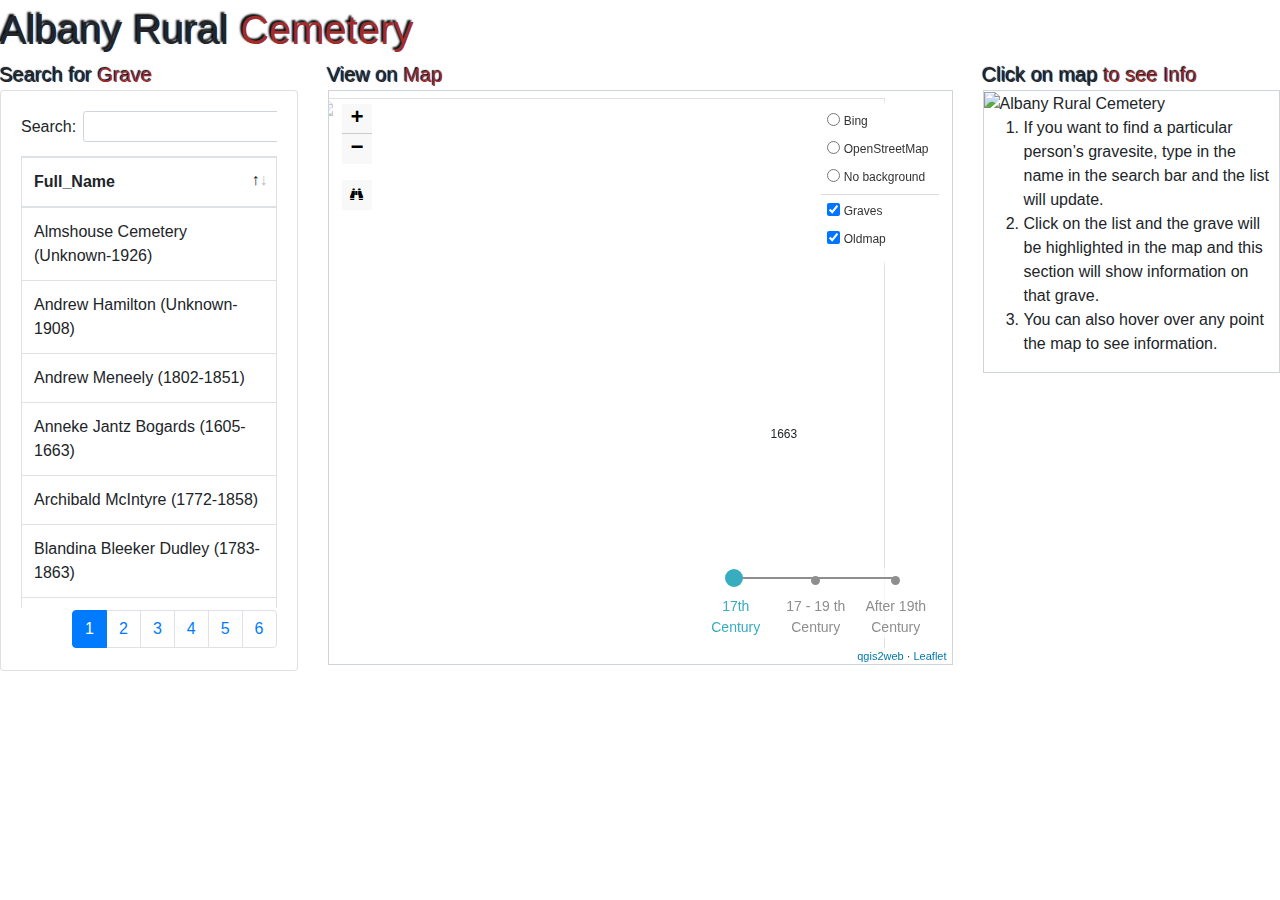
==== commit 275e97de: "added timeline filter" ====
--- a/index.html
+++ b/index.html
@@ -39,6 +39,7 @@
 
     <script src="https://cdn.polyfill.io/v2/polyfill.min.js?features=Promise"></script>
     <script src="js/leaflet-bing-layer.min.js"></script>
+    <script src="js/leaflet-timeline-slider.js"></script>
     <style>
         #map {
             width: 100%;
@@ -132,16 +133,16 @@
         b.innerHTML = bio_table_generator(highlightLayer.feature);
         // debugger;
 
-        if (e.target.feature.geometry.type === 'LineString') {
-            highlightLayer.setStyle({
-                color: '#ffff00',
-            });
-        } else {
-            highlightLayer.setStyle({
-                fillColor: '#ffff00',
-                fillOpacity: 1
-            });
-        }
+        // if (e.target.feature.geometry.type === 'LineString') {
+        //     highlightLayer.setStyle({
+        //         color: '#ffff00',
+        //     });
+        // } else {
+        //     highlightLayer.setStyle({
+        //         fillColor: '#ffff00',
+        //         fillOpacity: 1
+        //     });
+        // }
     }
 
     var map = L.map('map', {
@@ -322,5 +323,72 @@
     //     "pagingType": "numbers"
     // });
 </script>
+<script>
+    function changeMapFunction({
+        label,
+        value,
+        map,
+        exclamation
+    }) {
+        switch (value) {
+            case '1':
+                var y = 1700;
+                layer_Notables_1.eachLayer(function(layer) {
+                    if (layer.feature.properties.Year < y) {
+                        layer.setIcon(L.divIcon({
+                            html: layer.feature.properties.Year,
+                            className: "show"
+                        }));
+                    } else {
+                        layer.setIcon(L.divIcon({
+                            html: "",
+                            className: "hide"
+                        }));
+                    }
+                });
+                break;
+            case '2':
+                var y = 1900;
+                layer_Notables_1.eachLayer(function(layer) {
+                    if (layer.feature.properties.Year < y) {
+                        layer.setIcon(L.divIcon({
+                            html: layer.feature.properties.Year,
+                            className: "show"
+                        }));
+                    } else {
+                        layer.setIcon(L.divIcon({
+                            html: "",
+                            className: "hide"
+                        }));
+                    }
+                });
+                break;
+            case '3':
+                var y = 1900;
+                layer_Notables_1.eachLayer(function(layer) {
+                    if (layer.feature.properties.Year >= y) {
+                        layer.setIcon(L.divIcon({
+                            html: layer.feature.properties.Year,
+                            className: "show"
+                        }))
+                    } else {
+                        layer.setIcon(L.divIcon({
+                            html: "",
+                            className: "hide"
+                        }))
+                    }
+                });
+                break;
+        }
+    }
+    L.control.timelineSlider({
+        timelineItems: ["17th Century", "17 - 19 th Century", "After 19th Century"],
+        extraChangeMapParams: {
+            greeting: "Hello World!"
+        },
+        // initializeChange: false,
+        changeMap: changeMapFunction
+    }).addTo(map);
+</script>
 
 </html>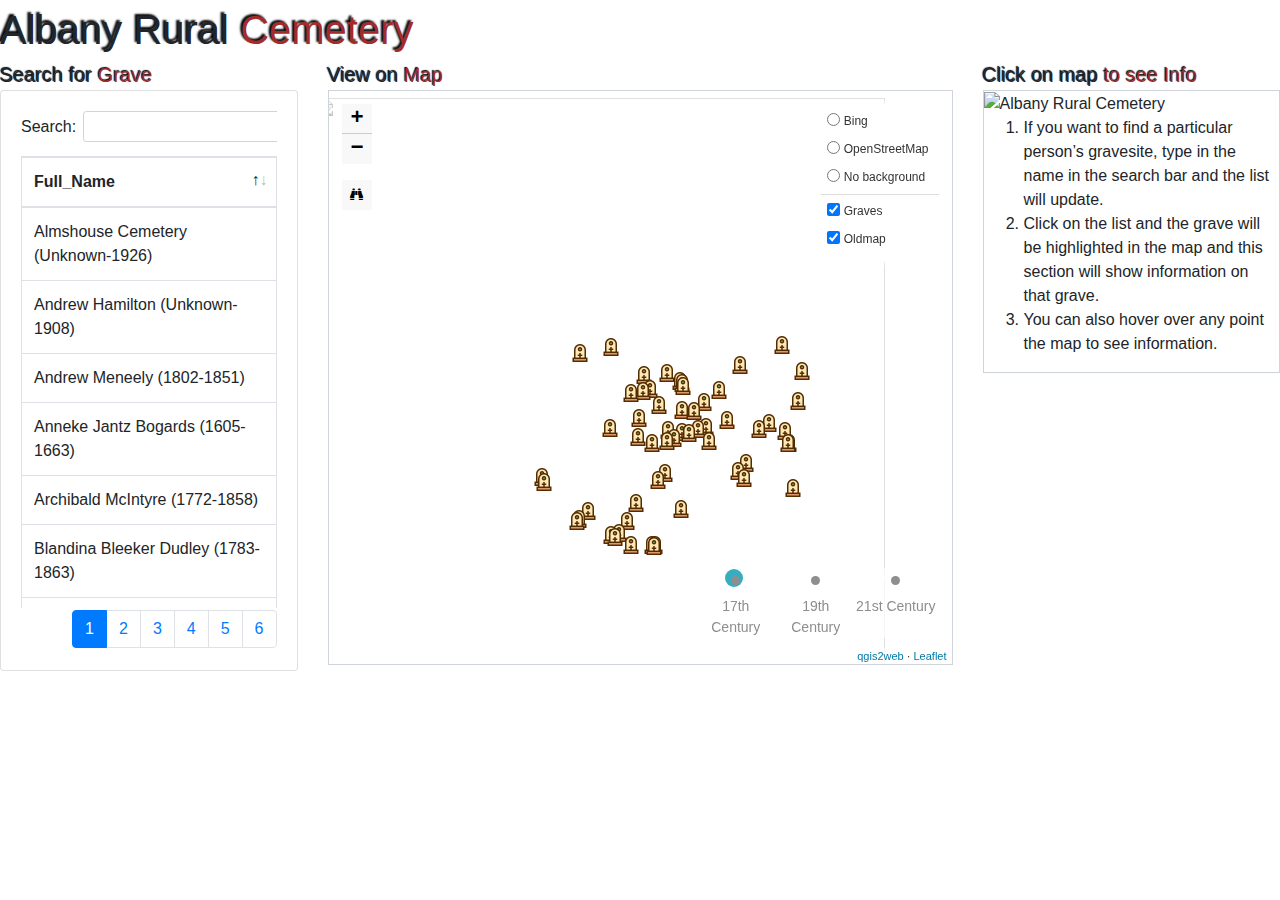
==== commit 4e430f37: "systamize to 21st century" ====
--- a/index.html
+++ b/index.html
@@ -364,9 +364,9 @@
                 });
                 break;
             case '3':
-                var y = 1900;
+                var y = 2100;
                 layer_Notables_1.eachLayer(function(layer) {
-                    if (layer.feature.properties.Year >= y) {
+                    if (layer.feature.properties.Year < y) {
                         layer.setIcon(L.divIcon({
                             html: layer.feature.properties.Year,
                             className: "show"
@@ -382,11 +382,11 @@
         }
     }
     L.control.timelineSlider({
-        timelineItems: ["17th Century", "17 - 19 th Century", "After 19th Century"],
+        timelineItems: ["17th Century", "19th Century", "21st Century"],
         extraChangeMapParams: {
             greeting: "Hello World!"
         },
-        // initializeChange: false,
+        initializeChange: false,
         changeMap: changeMapFunction
     }).addTo(map);
 </script>
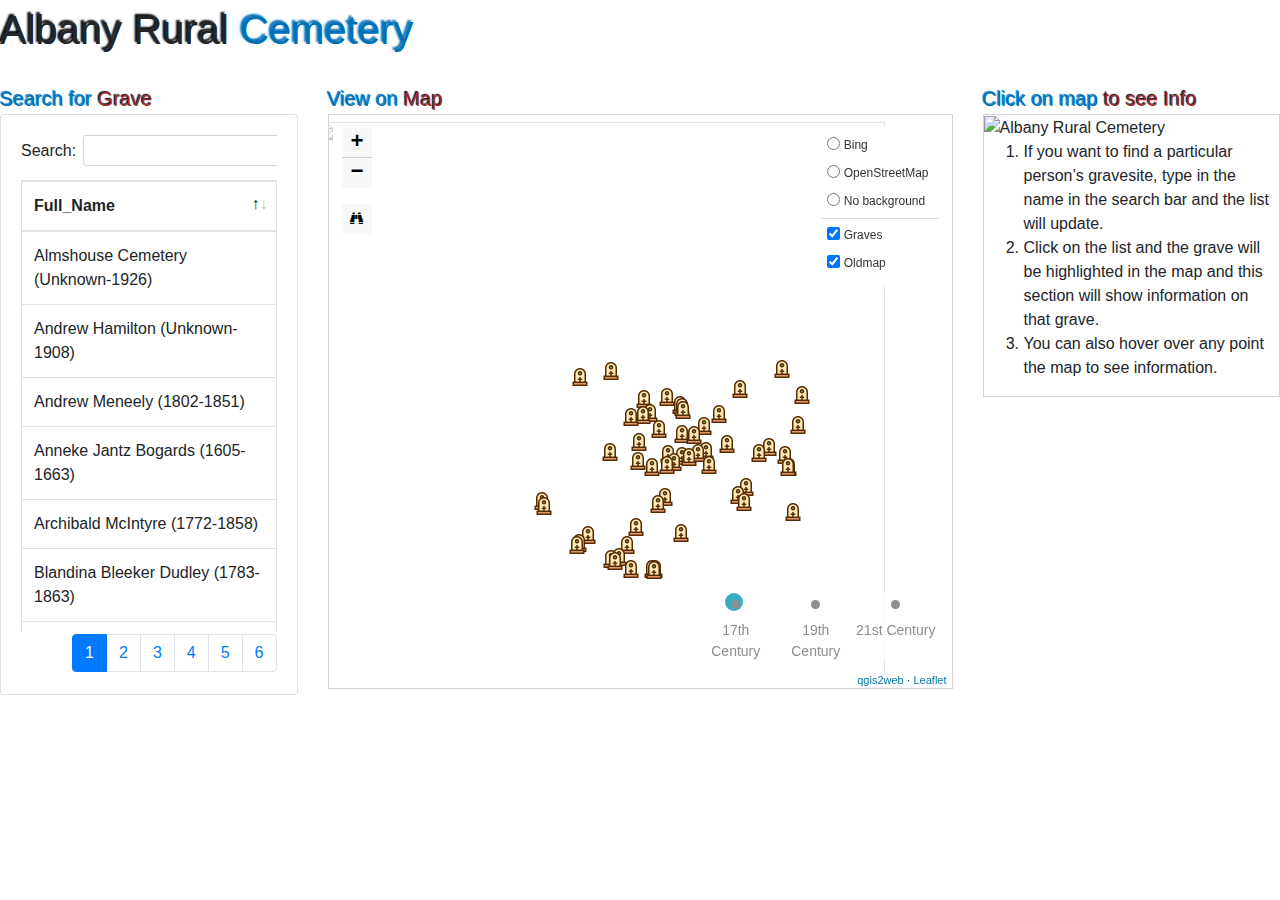
==== commit 13fafd6f: "final changes" ====
--- a/index.html
+++ b/index.html
@@ -65,15 +65,18 @@
         <div class='row'>
             <div class="col-12">
                 <span style="font-size: 40px;
-                text-shadow: -2px -2px 2px black;">Albany Rural </span><span style="color: brown; font-size: 40px;
-                text-shadow: -2px -2px 2px black;">Cemetery
+                text-shadow: -2px -2px 2px black;">Albany Rural </span><span style="
+                color: #0070b6;
+                font-size: 40px;
+                text-shadow: -2px -2px 2px #0070b6; ">Cemetery
                 </span>
             </div>
         </div>
+        <br>
         <div class='row'>
             <div class="col-sm-3 col-md-3">
                 <div id='info'></div>
-                <span style="font-size: 20px;text-shadow: -1px -1px 1px black;">Search for </span>
+                <span style="font-size: 20px;color: #0070b6;text-shadow: -1px -1px 1px #0070b6;">Search for </span>
                 <span style="color: brown; font-size: 20px;
                             text-shadow: -1px -1px 1px black;">Grave
                 </span>
@@ -91,13 +94,13 @@
             </div>
 
             <div class="col-sm-6 col-md-6">
-                <span style="font-size: 20px;text-shadow: -1px -1px 1px black;">View on </span>
+                <span style="font-size: 20px;color: #0070b6;text-shadow: -1px -1px 1px #0070b6;">View on </span>
                 <span style="color: brown; font-size: 20px;text-shadow: -1px -1px 1px black;">Map</span>
                 <div id="map" style="border: #ced4da 1px solid">
                 </div>
             </div>
             <div class="col-sm-3 col-md-3">
-                <span style="font-size: 20px; text-shadow: -1px -1px 1px black; ">Click on map </span>
+                <span style="font-size: 20px;color: #0070b6;text-shadow: -1px -1px 1px #0070b6;">Click on map </span>
                 <span style="color: brown; font-size: 20px; text-shadow: -1px -1px 1px black; ">to see Info</span>
                 <div id="bio" style="border: #ced4da 1px solid">
                     <img src="https://s14-eu5.startpage.com/cgi-bin/serveimage?url=https%3A%2F%2Fupload.wikimedia.org%2Fwikipedia%2Fcommons%2F9%2F94%2FAlbany_Rural_Cemetery_16.jpg&sp=553de59a2ab49dc7fc9ce451734e9814" alt="Albany Rural Cemetery" width="100%" height="100%">
@@ -335,9 +338,8 @@
                 var y = 1700;
                 layer_Notables_1.eachLayer(function(layer) {
                     if (layer.feature.properties.Year < y) {
-                        layer.setIcon(L.divIcon({
-                            html: layer.feature.properties.Year,
-                            className: "show"
+                        layer.setIcon(L.icon({
+                            iconUrl: 'images/graveyard_32px.png'
                         }));
                     } else {
                         layer.setIcon(L.divIcon({
@@ -348,12 +350,17 @@
                 });
                 break;
             case '2':
-                var y = 1900;
+                var y1 = 1700;
+                var y2 = 1900;
                 layer_Notables_1.eachLayer(function(layer) {
-                    if (layer.feature.properties.Year < y) {
-                        layer.setIcon(L.divIcon({
-                            html: layer.feature.properties.Year,
-                            className: "show"
+                    if (layer.feature.properties.Year < y1) {
+                        layer.setIcon(L.icon({
+                            iconUrl: 'images/graveyard_32px.png'
+                        }));
+                    } else
+                    if (layer.feature.properties.Year < y2) {
+                        layer.setIcon(L.icon({
+                            iconUrl: 'images/graveyard_24px.png'
                         }));
                     } else {
                         layer.setIcon(L.divIcon({
@@ -364,13 +371,24 @@
                 });
                 break;
             case '3':
-                var y = 2100;
+                var y1 = 1700;
+                var y2 = 1900;
+                var y3 = 2100;
                 layer_Notables_1.eachLayer(function(layer) {
-                    if (layer.feature.properties.Year < y) {
-                        layer.setIcon(L.divIcon({
-                            html: layer.feature.properties.Year,
-                            className: "show"
-                        }))
+                    if (layer.feature.properties.Year < y1) {
+                        layer.setIcon(L.icon({
+                            iconUrl: 'images/graveyard_32px.png'
+                        }));
+                    } else
+                    if (layer.feature.properties.Year < y2) {
+                        layer.setIcon(L.icon({
+                            iconUrl: 'images/graveyard_24px.png'
+                        }));
+                    } else
+                    if (layer.feature.properties.Year < y3) {
+                        layer.setIcon(L.icon({
+                            iconUrl: 'images/grave(1)_24px.png'
+                        }));
                     } else {
                         layer.setIcon(L.divIcon({
                             html: "",
